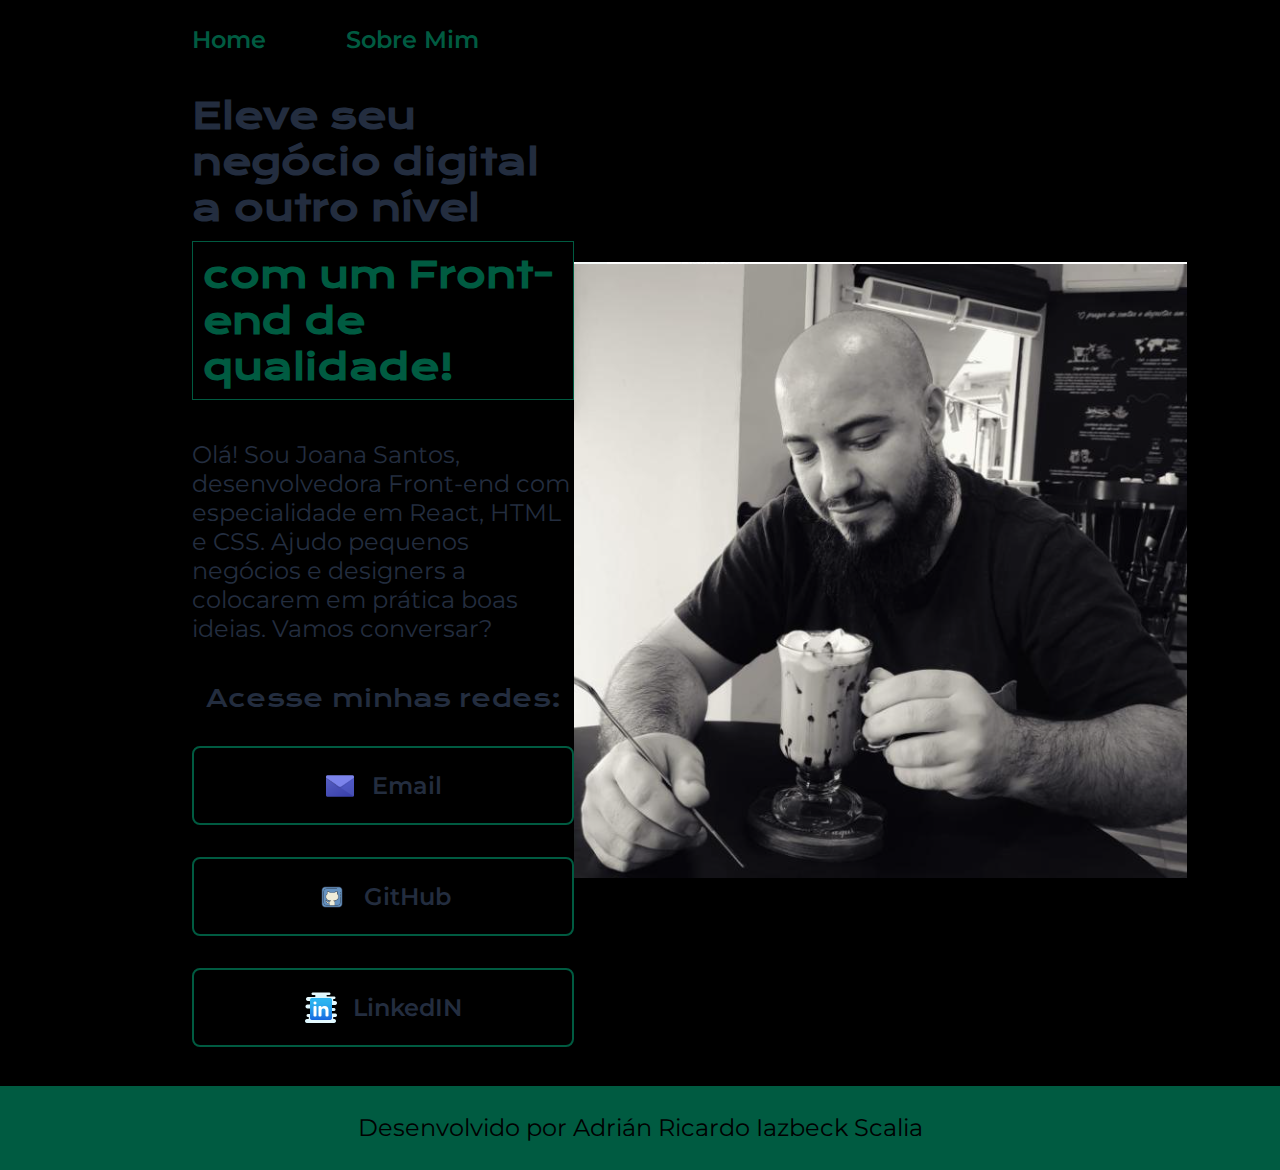
==== index.html @ 56ee5a5e "Subindo Perfil" ====
<!DOCTYPE html>
<html lang="pt-br">
    <head>
        <meta charset="UTF-8">
        <meta http-equiv="X-UA-Compatible" content="IE=edge">
        <meta name="viewport" content="width=device-width, initial-scale=1.0">
        <title>Portifolio</title>
        <link rel="stylesheet" href="public/Css/style.css">
    </head>
    
    <body>
        <header class="cabecalho">
            <nav class="cabecalho__menu">
                <a class="cabecalho__menu__link" href="index.html">Home</a>
                <a class="cabecalho__menu__link" href="./pages/about.html">Sobre Mim</a>
            </nav>
        </header>
        <main class="apresentacao">
            <section class="apresentacao__conteudo">
                <h1 class="apresentacao__conteudo__titulo">Eleve seu negócio digital a outro nível<strong 
                class="titulo-destaque">com um Front-end de qualidade!
                </strong></h1>
                <p class="apresentacao__conteudo__texto">Olá! Sou Joana Santos, desenvolvedora
                Front-end com especialidade em React, HTML e
                CSS. Ajudo pequenos negócios e designers a
                colocarem em prática boas ideias. Vamos
                conversar?</p>
                <div class="apresentacao__links">
                    <H2 class="apresentacao__links__subtitulos">Acesse minhas redes:</H2>
                    <a class="apresentacao__links__link"  href="mailto: adrian.r.scalia@gmail.com">
                        <img class="apresentacao__links__link_image" src="./public/Imagens/icons8-email-48.png" alt="" srcset="">  
                        Email
                    </a>
                    <a class="apresentacao__links__link"  href="https://github.com/lordars">
                        <img class="apresentacao__links__link_image" src="./public/Imagens/icons8-github-100.png" alt="" srcset="">
                        GitHub
                    </a>
                    <a class="apresentacao__links__link"  href="https://www.linkedin.com/in/adrianr-desenvolvedor/">
                        <img class="apresentacao__links__link_image" src="./public/Imagens/icons8-linkedin-64.png" alt="" srcset="">
                        LinkedIN
                    </a>
              
                </div>
            </section>
            <img src="public/Imagens/Perfil.png" alt="Foto de Adrián Ricardo Iazbeck Scalia">
        </main>
        <footer>
            <p class="rodape">Desenvolvido por Adrián Ricardo Iazbeck Scalia</p>
        </footer>
    </body>
    
    </html>
---- public/Css/style.css ----
@import url('https://fonts.googleapis.com/css2?family=Krona+One&family=Montserrat:wght@400;600&display=swap');
@import url(./variables.css);

*{
    margin: 0;
    padding: 0;
}

body{

    box-sizing: border-box;
    background-color: var(--cor-primaria);
    color: var(--cor-secundaria);
}

.cabecalho{
    padding: 2% 0 0 15%;
    
}

.cabecalho__menu{
    display: flex;
    gap: 5rem;
    align-items: center;
    justify-content: start;
}


.titulo-destaque{
    font-family: var(--fonte-primaria );
    color: var(--cor-terciaria);
    border: 1px solid var(--cor-terciaria);
    padding: 0.6rem;
    margin-top: 10px;
    display: flex;
    flex-wrap: nowrap;
}

.cabecalho__menu__link{
    font-family:var(--fonte-secundaria ) ;
    font-size: 1.5rem;
    font-weight: 600;
    line-height: 1.81rem;
    letter-spacing: 0em;
    text-align: left;
    color: var(--cor-terciaria);
    text-decoration: none;


}
.apresentacao{
    padding: 3% 15%;
    display: flex;
    align-items: center;
    justify-content: space-between;
}
.apresentacao__conteudo{
    width: 615px;
    display: flex;
    flex-direction: column;
    gap: 40px;
}

.apresentacao__conteudo__titulo{
    font-size: 2.25rem;
    font-family: var(--fonte-primaria);
}

.apresentacao__conteudo__texto{
    font-size:1.5rem;
    font-family: var(--fonte-secundaria);
}

.apresentacao__links{
    display: flex;
    flex-direction: column;
    align-items: center;
    justify-content: space-between;
    gap: 32px;

}
.apresentacao__links__link{
   
    display: flex;
    align-items: center;
    justify-content: center;
    gap: 16px;
    width: 378px;
    text-align: center;
    border-radius: 8px;
    font-size: 1.5rem;
    font-weight: 600;
    padding: 21.5px 0;
    text-decoration: none;
    color: var(--cor-secundaria);
    font-family: var(--fonte-secundaria);
    border: 2px solid var(--cor-terciaria)

    
}
.apresentacao__links__link:hover{
    cursor: pointer;
    background-color: var(--cor-hover);

    
}

.apresentacao__links__subtitulos{
    font-size:1.5rem;
    font-weight: 400;
    font-family: var(--fonte-primaria);
}




.apresentacao__links__link_image{
    width: 32px;
    height: 32px;

}



.rodape{
    display: flex;
    justify-content: center;
    color: var(--cor-primaria);
    background-color: var(--cor-terciaria);
    padding: 24px;
    font-family:var(--fonte-secundaria);
    font-size: 1.5rem;
    font-weight: 400;
    line-height: 36px;
    letter-spacing: 0em;
    text-align: center;

}
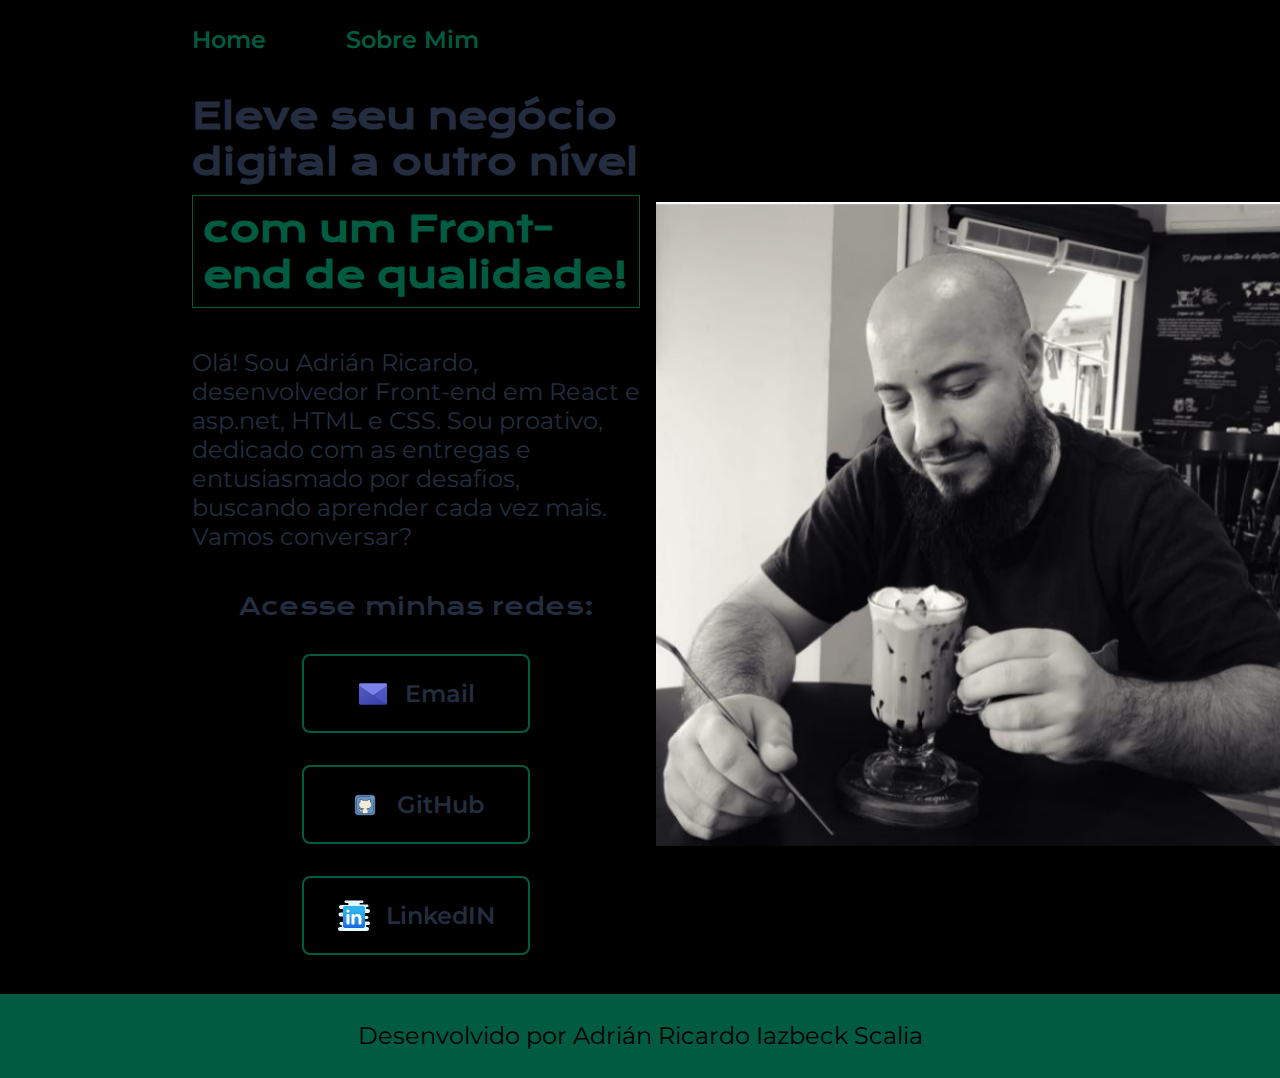
==== commit a7df5aaf: "corrigindo texto" ====
--- a/index.html
+++ b/index.html
@@ -20,10 +20,9 @@
                 <h1 class="apresentacao__conteudo__titulo">Eleve seu negócio digital a outro nível<strong 
                 class="titulo-destaque">com um Front-end de qualidade!
                 </strong></h1>
-                <p class="apresentacao__conteudo__texto">Olá! Sou Joana Santos, desenvolvedora
-                Front-end com especialidade em React, HTML e
-                CSS. Ajudo pequenos negócios e designers a
-                colocarem em prática boas ideias. Vamos
+                <p class="apresentacao__conteudo__texto">Olá! Sou Adrián Ricardo, desenvolvedor
+                Front-end  em React e asp.net, HTML e
+                CSS. Sou proativo, dedicado com as entregas e entusiasmado por desafios, buscando aprender cada vez mais. Vamos
                 conversar?</p>
                 <div class="apresentacao__links">
                     <H2 class="apresentacao__links__subtitulos">Acesse minhas redes:</H2>
@@ -42,7 +41,7 @@
               
                 </div>
             </section>
-            <img src="public/Imagens/Perfil.png" alt="Foto de Adrián Ricardo Iazbeck Scalia">
+            <img class="apresentacao__imagem__imagem" src="public/Imagens/Perfil.png" alt="Foto de Adrián Ricardo Iazbeck Scalia">
         </main>
         <footer>
             <p class="rodape">Desenvolvido por Adrián Ricardo Iazbeck Scalia</p>
--- a/public/Css/style.css
+++ b/public/Css/style.css
@@ -41,7 +41,7 @@
     font-size: 1.5rem;
     font-weight: 600;
     line-height: 1.81rem;
-    letter-spacing: 0em;
+    letter-spacing: 0rem;
     text-align: left;
     color: var(--cor-terciaria);
     text-decoration: none;
@@ -55,7 +55,7 @@
     justify-content: space-between;
 }
 .apresentacao__conteudo{
-    width: 615px;
+    width: 50%;
     display: flex;
     flex-direction: column;
     gap: 40px;
@@ -85,7 +85,7 @@
     align-items: center;
     justify-content: center;
     gap: 16px;
-    width: 378px;
+    width: 50%;
     text-align: center;
     border-radius: 8px;
     font-size: 1.5rem;
@@ -120,6 +120,13 @@
 
 }
 
+.apresentacao__imagem__imagem{
+    width: 50%;
+    margin-left: 1rem;
+position: fixed ;
+left: 50%;
+z-index: 1000;
+}
 
 
 .rodape{
